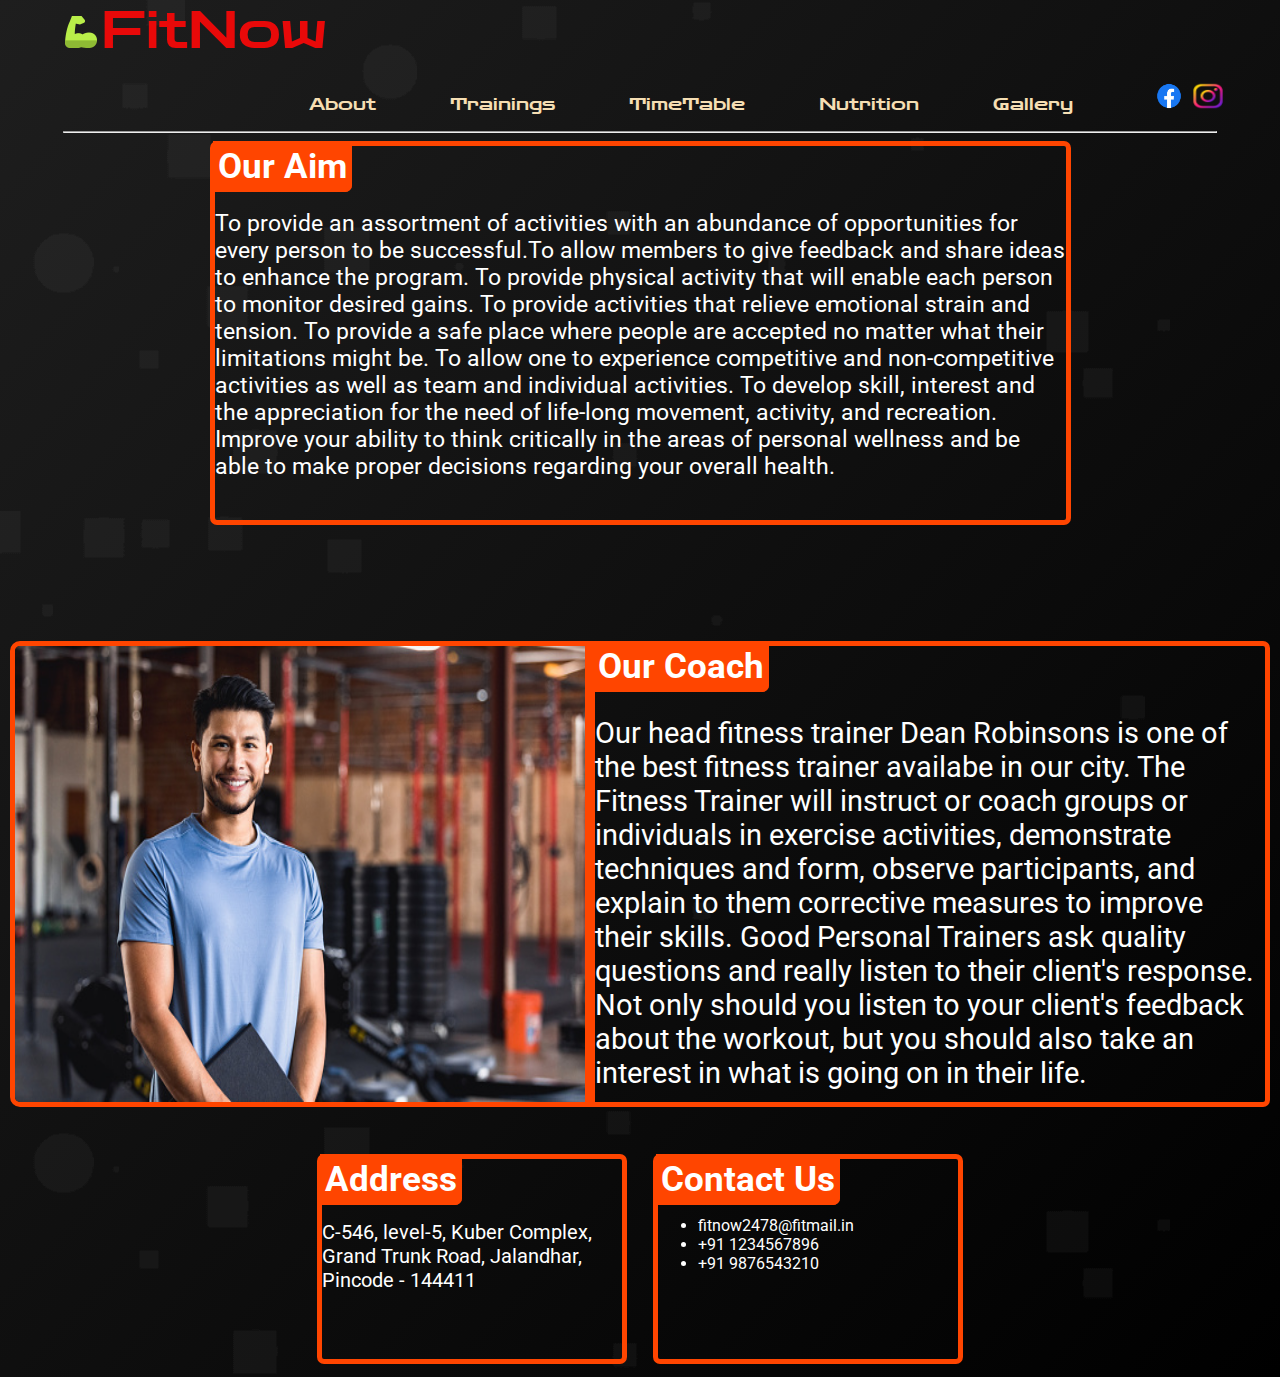
==== about/abt.html @ 6fd60519 "adding file" ====
<!DOCTYPE html>
<html lang="en">
<head>
    <link rel="stylesheet" href="abtcss.css">
    <link rel="preconnect" href="https://fonts.googleapis.com">
<link rel="preconnect" href="https://fonts.gstatic.com" crossorigin>
<link href="https://fonts.googleapis.com/css2?family=Roboto:wght@100&display=swap" rel="stylesheet">
<link rel="preconnect" href="https://fonts.googleapis.com">
<link rel="preconnect" href="https://fonts.gstatic.com" crossorigin>
<link href="https://fonts.googleapis.com/css2?family=Zen+Dots&display=swap" rel="stylesheet">
<link rel="preconnect" href="https://fonts.googleapis.com">
<link rel="preconnect" href="https://fonts.googleapis.com">
<link rel="preconnect" href="https://fonts.gstatic.com" crossorigin>
<link href="https://fonts.googleapis.com/css2?family=Russo+One&display=swap" rel="stylesheet">
    <title>About Us</title>
</head>
<body>
    <div id="home">
        <div id="icon">
        <img src="favicon.png">
        <span id="logoname">FitNow</span>
        </div>
        <div id="heading">
        <ul>
            <li class="hvr"><a href="../about/abt.html">About</a></li>
            <li class="hvr"><a href="../trainings/train.html">Trainings</a></li>
            <li class="hvr"><a href="../timetable/tmtable.html">TimeTable</a></li>
            <li class="hvr"><a href="../nutrition/nutrtion.html">Nutrition</a></li>
            <li class="hvr"><a href="../gallery/galery.html">Gallery</a></li>
            <li><a href="https://www.facebook.com" target="_blank"><img id="fcbok" src="Facebook-logo.png"></a><a href="https://www.instagram.com" target="_blank"><img id="insta" src="instagram.png"></a></li>
        </ul></div>
        <hr width=90%;>
        <div id="bx">
            <div id="aim">
                <h3>Our Aim</h3>
                <p>To provide an assortment of activities with an abundance of opportunities for every person to be successful.To allow members to give feedback and share ideas to enhance the program. To provide physical activity that will enable each person to monitor desired gains. To provide activities that relieve emotional strain and tension. To provide a safe place where people are accepted no matter what their limitations
                    might be. To allow one to experience competitive and non-competitive activities as well as team
                    and individual activities. To develop skill, interest and the appreciation for the need of life-long movement,
                    activity, and recreation. Improve your ability to think critically in the areas of personal wellness and be able to
                    make proper decisions regarding your overall health.</p>

            </div>
        </div>
        <div id="gg">
            <img src="imgas.jpg" id="coach">
            <div id="coachinfo">
                <h3>Our Coach</h3>
                <p>Our head fitness trainer Dean Robinsons is one of the best fitness trainer availabe in our city. The Fitness Trainer will instruct or coach groups or individuals in exercise activities, demonstrate techniques and form, observe participants, and explain to them corrective measures to improve their skills. Good Personal Trainers ask quality questions and really listen to their client's response. Not only should you listen to your client's feedback about the workout, but you should also take an interest in what is going on in their life.</p>
            </div>
        </div>
        <div id="gk">
            <div id="location">
                <h3>Address</h3>
                <p>C-546, level-5, Kuber Complex, Grand Trunk Road, Jalandhar, Pincode - 144411</p>
            </div>
            <div id="location">
                <h3>Contact Us</h3>
                <ul>
                    <li>fitnow2478@fitmail.in</li>
                    <li>+91 1234567896</li>
                    <li>+91 9876543210</li>
                </ul>
            </div>
        </div>
    </div>
</body>
</html>
---- about/abtcss.css ----
body{
    font-family: 'Roboto', sans-serif;
}
a{
    text-decoration: none;
    color: inherit;
}
#home{
    background-image:url(bg.png),linear-gradient(to bottom right,rgb(30,30,30), rgb(0, 0, 0));
    background-position: left top, left top;
    margin: -8px;
    display: block;
}
#h2{
    display: block;
    width:100%;
    height: 500px;
    background-color: orangered;
}
#icon{
    margin:65px;
    display: inline;
    padding-top: 50px;
}
#logoname{
    font-family: 'Zen Dots', cursive;
    display: inline;
    color:rgb(232, 9, 9);
    font-size: 52px;
}
#heading{
    display: inline;
}
#heading li{
    font-family: 'Zen Dots', cursive;
    font-size: 18px;
    color:wheat;
    display: inline;
    margin:35px;
}
#heading ul{
    display:inline;
    margin-right: 20px;
    justify-content: right;
    float: right;
    margin-top: 20px;
}
.hvr:hover{
    color: white;
    background-color: orangered;
    border-radius: 10px;;
    padding: 10px;
}
#photo{
    float: left;
}
#ll{
    
    height: 472px;
}
#fcbok{
    height: 28px;
    width: 44px;
}
#insta{
    height: 28px;
    width: 34px;
}
#bx{
    height: 500px;
    display: flex;
    justify-content: center;
}
#aim{
    color: white;
    border: 5px solid orangered;
    height: 374px;
    width: 851px;
    border-radius: 7px;
}
#aim h3{
    display: inline;
    background-color: orangered;
    border: 5px solid orangered;
    border-bottom-right-radius: 7px;
    font-size: 35px;
    position: relative;
    right: 2px;
}
#aim p{
    color: white;
    font-size: 23px;
}
#gg{
    color: white;
    height: 500px;
    display: flex;
    justify-content: center;
}
#coach{
    border: 5px solid orangered;
    border-top-left-radius: 10px;
    border-bottom-left-radius: 10px;
    height: 456px;
    width: 570px;
}
#coachinfo{
    border: 5px solid orangered;
    height: 456px;
    width: 670px;
    border-top-right-radius:7px;
    border-bottom-right-radius: 7px;
}
#coachinfo h3{
    display: inline;
    background-color: orangered;
    border: 5px solid orangered;
    border-bottom-right-radius: 7px;
    font-size: 35px;
    position: relative;
    right: 2px;
}
#coachinfo p{
    font-size: 29px;
}
#gk{
    color: white;
    display: flex;
    justify-content: center;
}
#location{
    height: 200px;
    width: 300px;
    border: 5px solid orangered;
    border-radius: 7px;
    margin: 13px;
}
#location h3{
    display: inline;
    background-color: orangered;
    border: 5px solid orangered;
    border-bottom-right-radius: 7px;
    font-size: 35px;
    position: relative;
    right: 2px;
}
#location p{
    font-size: 20px;
}
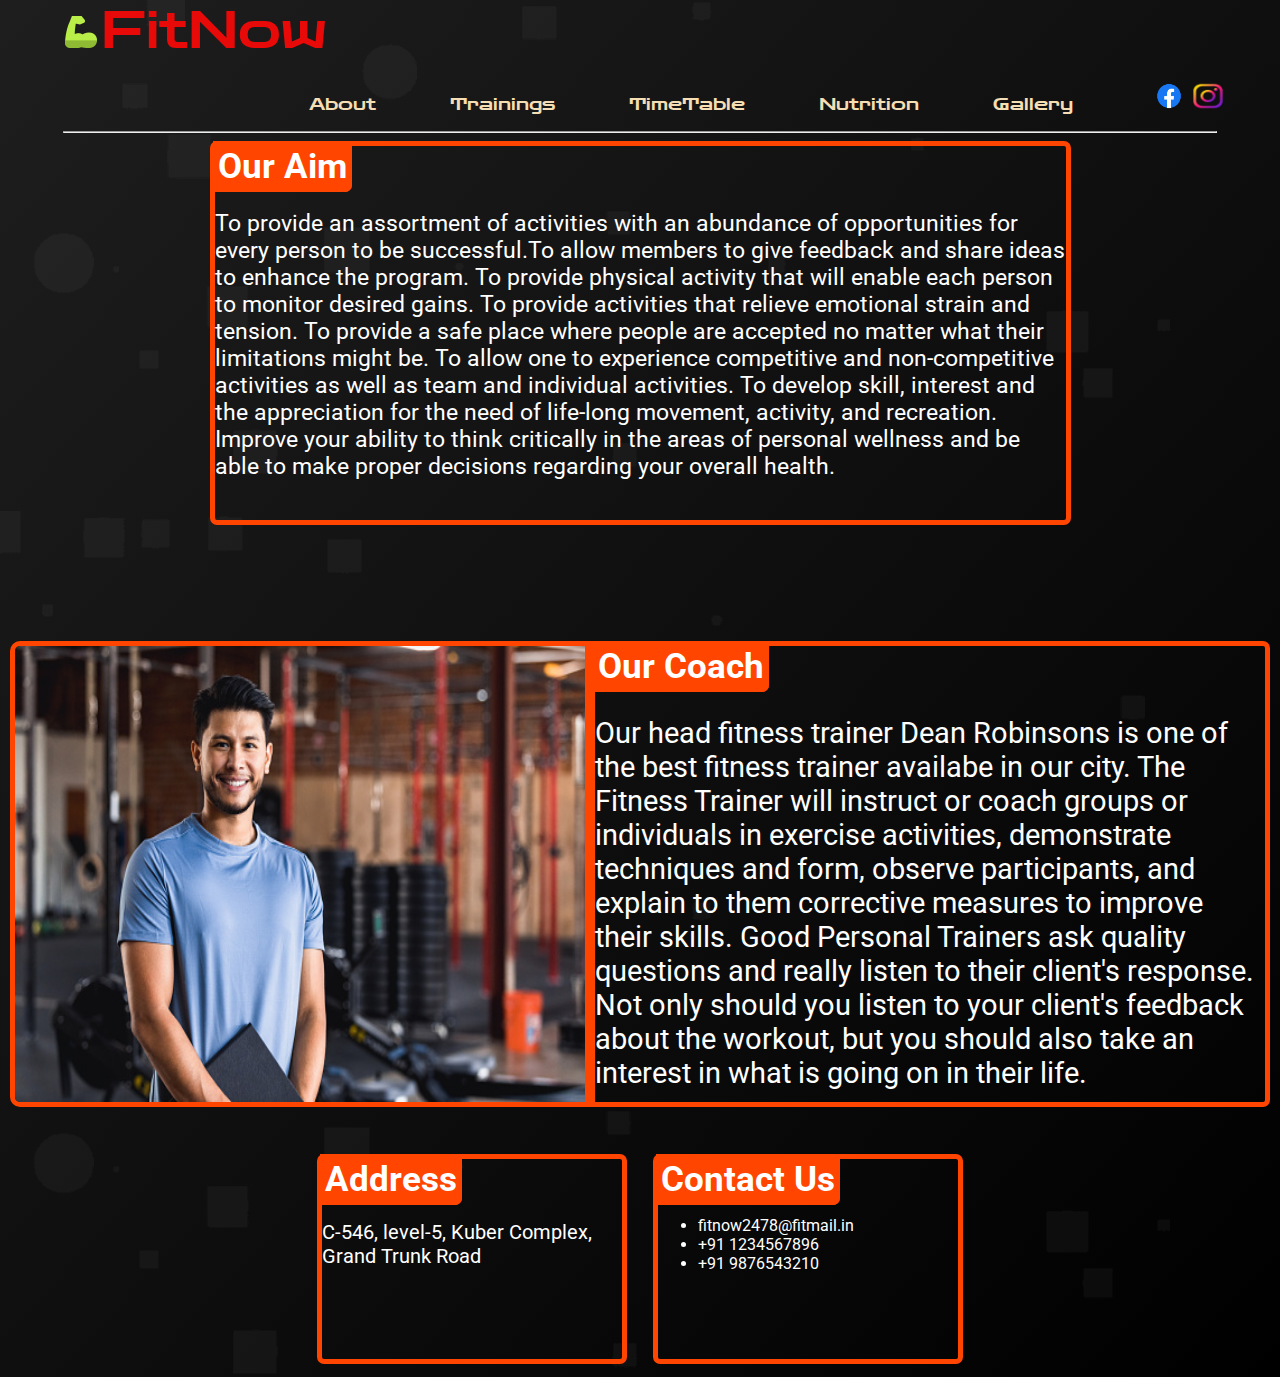
==== commit 6295ea49: "updates" ====
--- a/about/abt.html
+++ b/about/abt.html
@@ -51,7 +51,7 @@
         <div id="gk">
             <div id="location">
                 <h3>Address</h3>
-                <p>C-546, level-5, Kuber Complex, Grand Trunk Road, Jalandhar, Pincode - 144411</p>
+                <p>C-546, level-5, Kuber Complex, Grand Trunk Road</p>
             </div>
             <div id="location">
                 <h3>Contact Us</h3>
@@ -64,4 +64,4 @@
         </div>
     </div>
 </body>
-</html>+</html>
